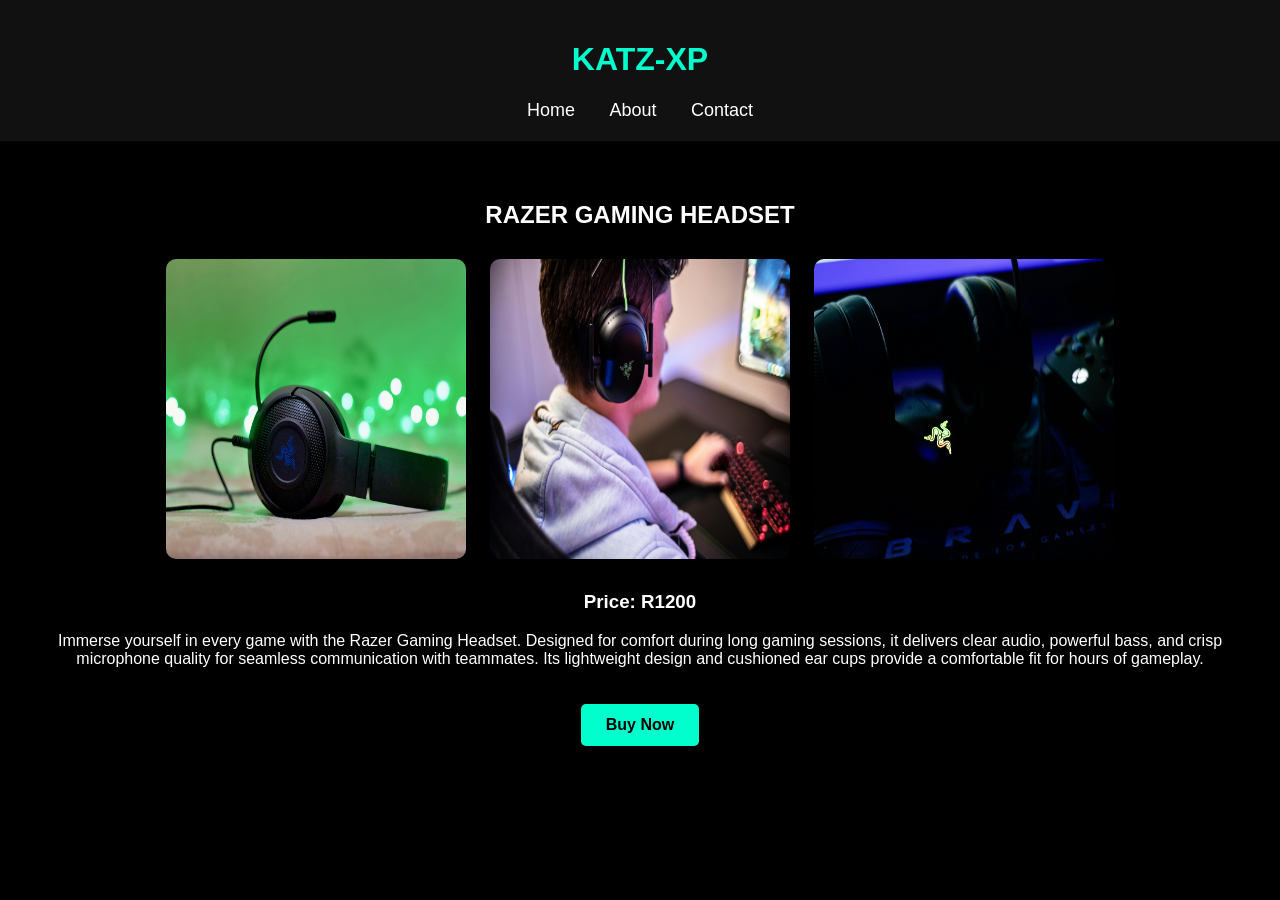
==== product-1.html @ 18e30d42 "Ecommerce Store/ Module-1-Assessment-6" ====
<!DOCTYPE html>
<html>
<head>

    <title>Product 1 | KATZ-XP</title>

    <style>

        body{
            background-color:black;
            color:white;
            font-family:Arial;
            margin:0;
        }

        header{
            background-color:#111;
            padding:20px;
            text-align:center;
        }

        nav a{
            color:white;
            text-decoration:none;
            margin:15px;
            font-size:18px;
        }

        nav a:hover{
            color:#00ffcc;
        }

        h1{
            color:#00ffcc;
        }

        .product-page{
            text-align:center;
            padding:40px;
        }

        .product-page img{
            width:300px;
            height:300px;
            margin:10px;
            border-radius:10px;
        }

        .buy-btn{
            display:inline-block;
            margin-top:20px;
            padding:12px 25px;
            background-color:#00ffcc;
            color:black;
            text-decoration:none;
            border-radius:5px;
            font-weight:bold;
        }

        .buy-btn:hover{
            background-color:white;
        }

    </style>

</head>

<body>

    <header>

        <h1>KATZ-XP</h1>

        <nav>
            <a href="index.html">Home</a>
            <a href="about.html">About</a>
            <a href="contact.html">Contact</a>
        </nav>

    </header>

    <div class="product-page">

        <h2>RAZER GAMING HEADSET</h2>

       

        <img src="images/headset2.jpg">

        <img src="images/headset3.jpg">

        <img src="images/headset4.jpg">

        <h3>Price: R1200</h3>

     

        <p>
            Immerse yourself in every game with the Razer Gaming Headset. Designed for comfort during long gaming sessions, it delivers clear audio, powerful bass, and crisp microphone quality for seamless communication with teammates. Its lightweight design and cushioned ear cups provide a comfortable fit for hours of gameplay.
        </p>

        <a href="#" class="buy-btn">Buy Now</a>

    </div>

</body>
</html>
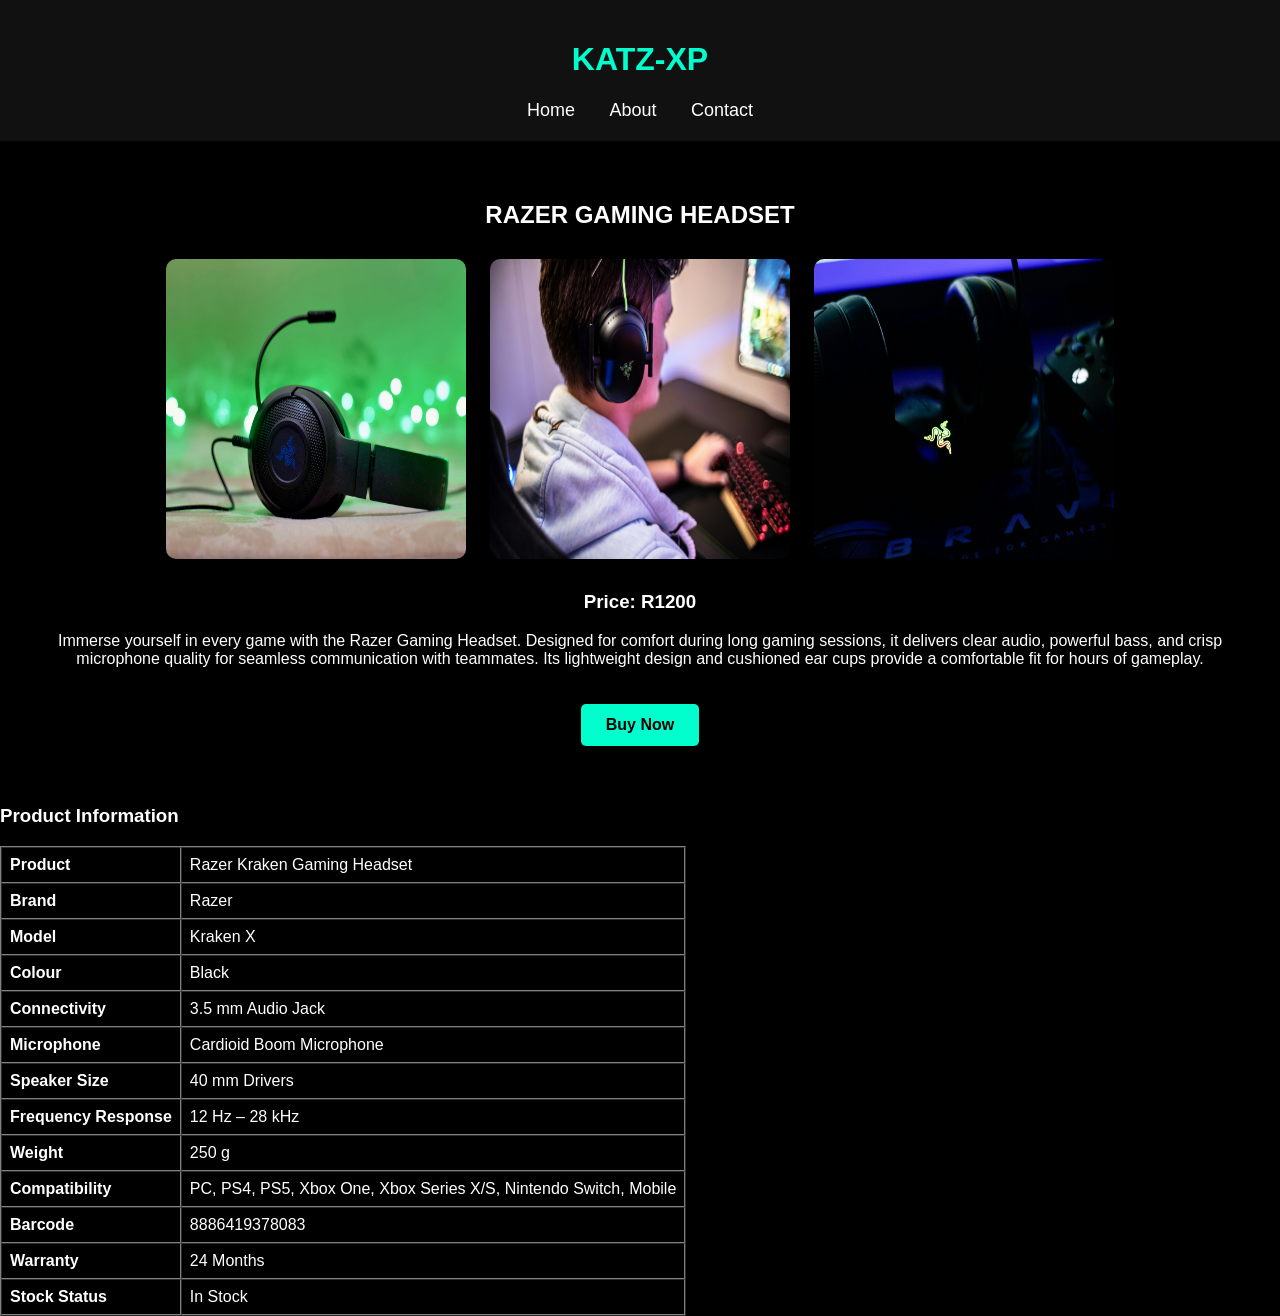
==== commit aa32caa7: "Add files via upload" ====
--- a/product-1.html
+++ b/product-1.html
@@ -1,107 +1,178 @@
-<!DOCTYPE html>
-<html>
-<head>
-
-    <title>Product 1 | KATZ-XP</title>
-
-    <style>
-
-        body{
-            background-color:black;
-            color:white;
-            font-family:Arial;
-            margin:0;
-        }
-
-        header{
-            background-color:#111;
-            padding:20px;
-            text-align:center;
-        }
-
-        nav a{
-            color:white;
-            text-decoration:none;
-            margin:15px;
-            font-size:18px;
-        }
-
-        nav a:hover{
-            color:#00ffcc;
-        }
-
-        h1{
-            color:#00ffcc;
-        }
-
-        .product-page{
-            text-align:center;
-            padding:40px;
-        }
-
-        .product-page img{
-            width:300px;
-            height:300px;
-            margin:10px;
-            border-radius:10px;
-        }
-
-        .buy-btn{
-            display:inline-block;
-            margin-top:20px;
-            padding:12px 25px;
-            background-color:#00ffcc;
-            color:black;
-            text-decoration:none;
-            border-radius:5px;
-            font-weight:bold;
-        }
-
-        .buy-btn:hover{
-            background-color:white;
-        }
-
-    </style>
-
-</head>
-
-<body>
-
-    <header>
-
-        <h1>KATZ-XP</h1>
-
-        <nav>
-            <a href="index.html">Home</a>
-            <a href="about.html">About</a>
-            <a href="contact.html">Contact</a>
-        </nav>
-
-    </header>
-
-    <div class="product-page">
-
-        <h2>RAZER GAMING HEADSET</h2>
-
-       
-
-        <img src="images/headset2.jpg">
-
-        <img src="images/headset3.jpg">
-
-        <img src="images/headset4.jpg">
-
-        <h3>Price: R1200</h3>
-
-     
-
-        <p>
-            Immerse yourself in every game with the Razer Gaming Headset. Designed for comfort during long gaming sessions, it delivers clear audio, powerful bass, and crisp microphone quality for seamless communication with teammates. Its lightweight design and cushioned ear cups provide a comfortable fit for hours of gameplay.
-        </p>
-
-        <a href="#" class="buy-btn">Buy Now</a>
-
-    </div>
-
-</body>
+<!DOCTYPE html>
+<html>
+<head>
+
+    <title>Product 1 | KATZ-XP</title>
+
+    <style>
+
+        body{
+            background-color:black;
+            color:white;
+            font-family:Arial;
+            margin:0;
+        }
+
+        header{
+            background-color:#111;
+            padding:20px;
+            text-align:center;
+        }
+
+        nav a{
+            color:white;
+            text-decoration:none;
+            margin:15px;
+            font-size:18px;
+        }
+
+        nav a:hover{
+            color:#00ffcc;
+        }
+
+        h1{
+            color:#00ffcc;
+        }
+
+        .product-page{
+            text-align:center;
+            padding:40px;
+        }
+
+        .product-page img{
+            width:300px;
+            height:300px;
+            margin:10px;
+            border-radius:10px;
+        }
+
+        .buy-btn{
+            display:inline-block;
+            margin-top:20px;
+            padding:12px 25px;
+            background-color:#00ffcc;
+            color:black;
+            text-decoration:none;
+            border-radius:5px;
+            font-weight:bold;
+        }
+
+        .buy-btn:hover{
+            background-color:white;
+        }
+
+    </style>
+
+</head>
+
+<body>
+
+    <header>
+
+        <h1>KATZ-XP</h1>
+
+        <nav>
+            <a href="index.html">Home</a>
+            <a href="about.html">About</a>
+            <a href="contact.html">Contact</a>
+        </nav>
+
+    </header>
+
+    <div class="product-page">
+
+        <h2>RAZER GAMING HEADSET</h2>
+
+       
+
+        <img src="images/headset2.jpg">
+
+        <img src="images/headset3.jpg">
+
+        <img src="images/headset4.jpg">
+
+        <h3>Price: R1200</h3>
+
+     
+
+        <p>
+            Immerse yourself in every game with the Razer Gaming Headset. Designed for comfort during long gaming sessions, it delivers clear audio, powerful bass, and crisp microphone quality for seamless communication with teammates. Its lightweight design and cushioned ear cups provide a comfortable fit for hours of gameplay.
+        </p>
+
+        <a href="#" class="buy-btn">Buy Now</a>
+
+    </div>
+    
+    <h3>Product Information</h3>
+
+<table border="1" cellpadding="8" cellspacing="0">
+
+    <tr>
+        <td><b>Product</b></td>
+        <td>Razer Kraken Gaming Headset</td>
+    </tr>
+
+    <tr>
+        <td><b>Brand</b></td>
+        <td>Razer</td>
+    </tr>
+
+    <tr>
+        <td><b>Model</b></td>
+        <td>Kraken X</td>
+    </tr>
+
+    <tr>
+        <td><b>Colour</b></td>
+        <td>Black</td>
+    </tr>
+
+    <tr>
+        <td><b>Connectivity</b></td>
+        <td>3.5 mm Audio Jack</td>
+    </tr>
+
+    <tr>
+        <td><b>Microphone</b></td>
+        <td>Cardioid Boom Microphone</td>
+    </tr>
+
+    <tr>
+        <td><b>Speaker Size</b></td>
+        <td>40 mm Drivers</td>
+    </tr>
+
+    <tr>
+        <td><b>Frequency Response</b></td>
+        <td>12 Hz – 28 kHz</td>
+    </tr>
+
+    <tr>
+        <td><b>Weight</b></td>
+        <td>250 g</td>
+    </tr>
+
+    <tr>
+        <td><b>Compatibility</b></td>
+        <td>PC, PS4, PS5, Xbox One, Xbox Series X/S, Nintendo Switch, Mobile</td>
+    </tr>
+
+    <tr>
+        <td><b>Barcode</b></td>
+        <td>8886419378083</td>
+    </tr>
+
+    <tr>
+        <td><b>Warranty</b></td>
+        <td>24 Months</td>
+    </tr>
+
+    <tr>
+        <td><b>Stock Status</b></td>
+        <td>In Stock</td>
+    </tr>
+
+</table>
+
+</body>
 </html>
